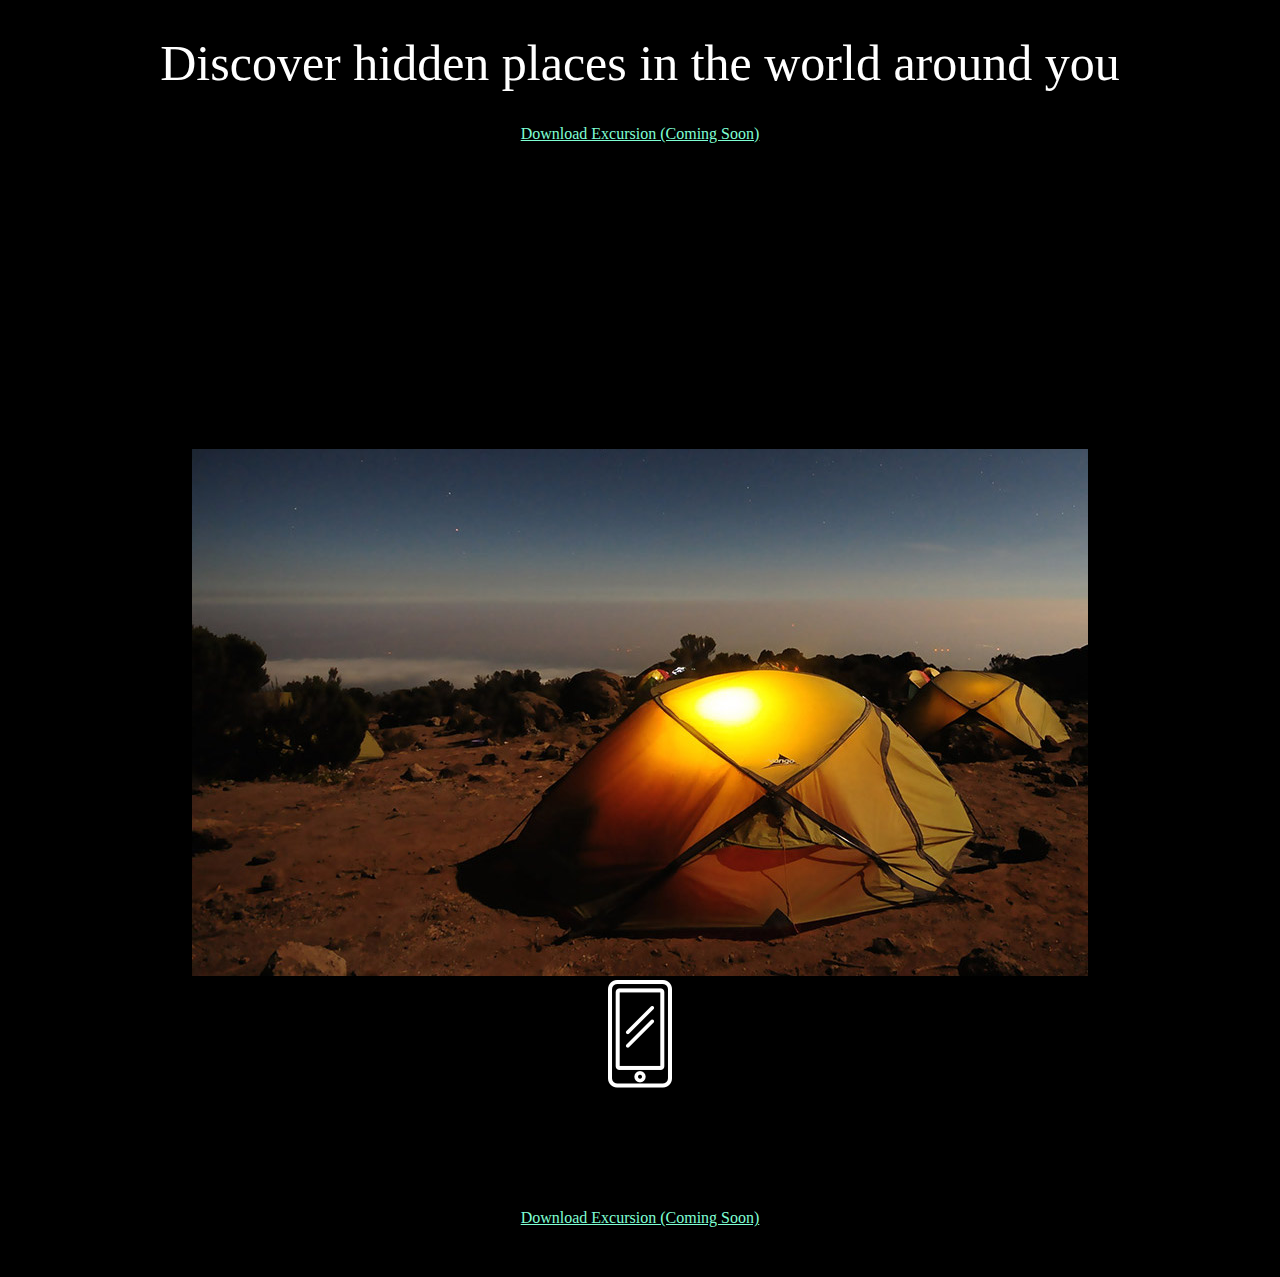
==== index.html @ 9aad356c "Add core code for site." ====
<!DOCTYPE html>
<html>
  <head>
    <meta charset="utf-8">
    <link  href="./resources/css/style.css" type="text/css" rel="stylesheet">
    <title>Excursion App</title>
  </head>
  <body>
    <h1>Discover hidden places in the world around you</h1>
    <a href="excursionapp.html">Download Excursion (Coming Soon)</a>
  </br>
    <video>
      <source src="./resources/videos/excursion.mp4" type="video/mp4">
    </video>
    <h2>Your personal travel guide</h2>
    <p>Excursion remembers places you like, and recommends new points of interest around you.</p>
    <img src="./resources/images/camp.jpg">
  </br>
    <img src="./resources/images/phone.png">
    <h2>Coming Soon for iPhone and Android</h2>
    <a href="excursionapp.html">Download Excursion (Coming Soon)</a>
    <p id="Copyexcursion"><i class="fa fa-copyright"></i> Excursion</p>
  </body>
</html>
---- resources/css/style.css ----
body {
  background-color: black;
  text-align: center;
}

h1 {
  font-family: Verdana;
  font-weight: normal;
  font-size: 50px;
  color: white;
}

a {
  color: Aquamarine;
  font-size: 16px;
}

h2 {
  font-family: Verdana;
  font-weight: 300;
  font-size: 42px;
}

.copyexcursion {
  text-align: right;
  color: gray;
}
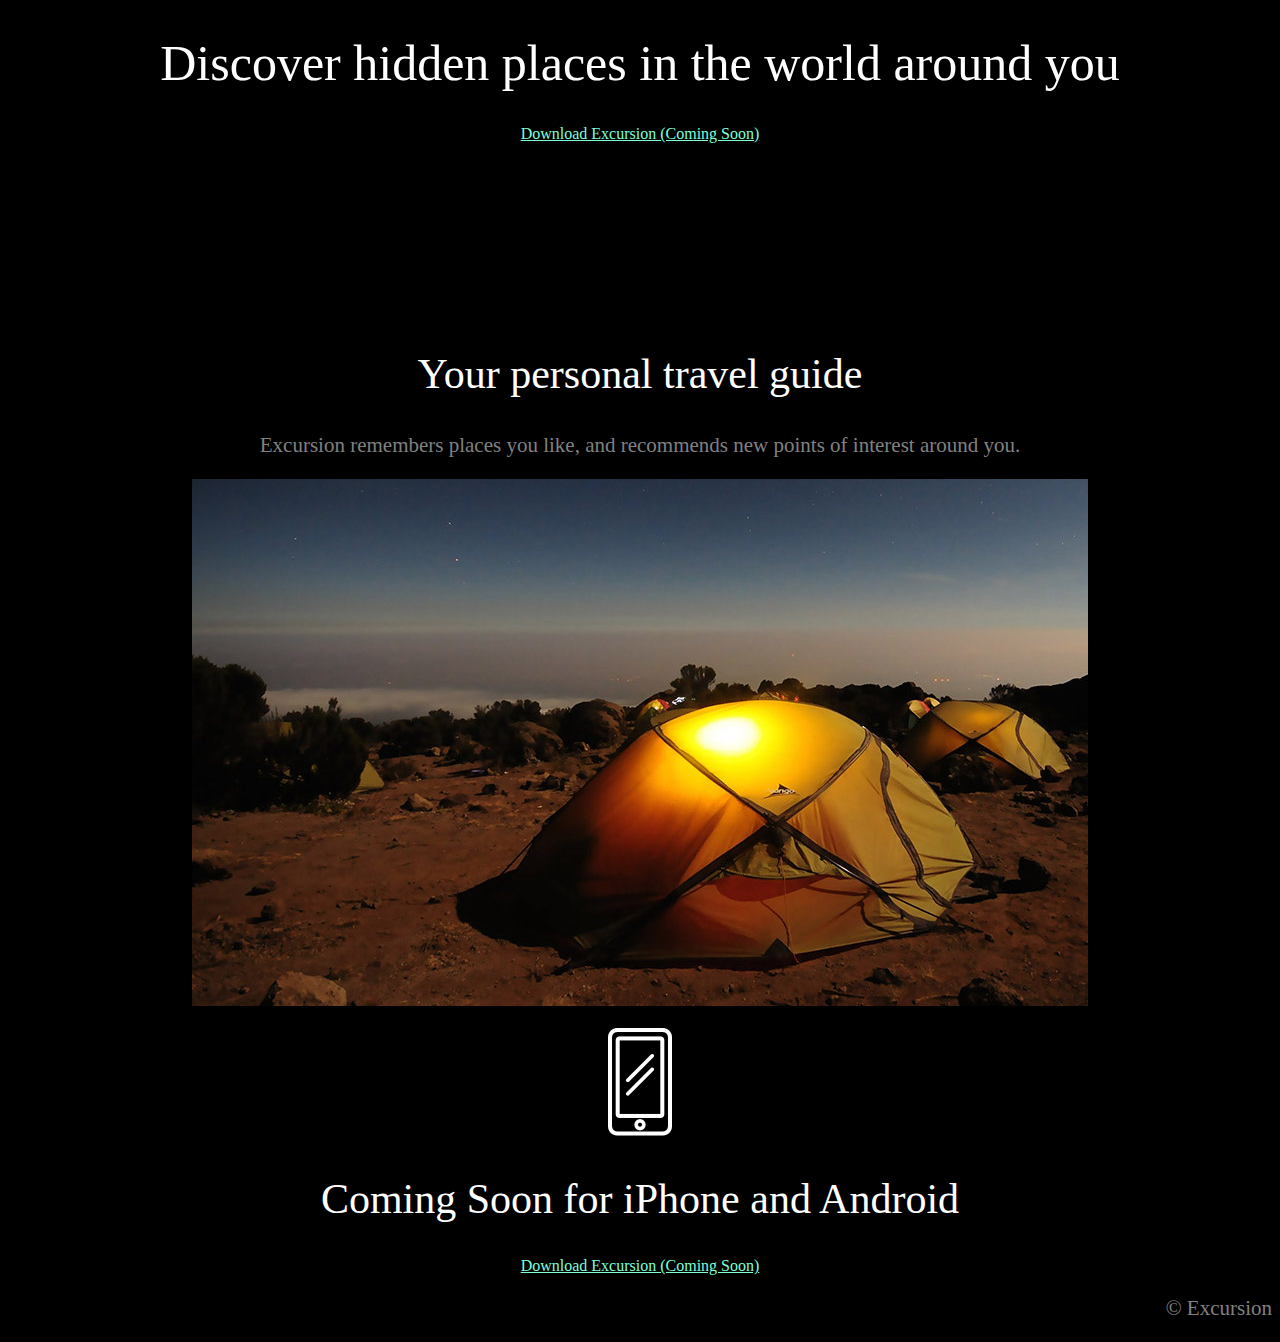
==== commit 45ecf041: "Completed project." ====
--- a/index.html
+++ b/index.html
@@ -8,17 +8,19 @@
   <body>
     <h1>Discover hidden places in the world around you</h1>
     <a href="excursionapp.html">Download Excursion (Coming Soon)</a>
-  </br>
-    <video>
+  <br>
+  <br>
+    <video width="320" autoplay loop>
       <source src="./resources/videos/excursion.mp4" type="video/mp4">
     </video>
     <h2>Your personal travel guide</h2>
     <p>Excursion remembers places you like, and recommends new points of interest around you.</p>
     <img src="./resources/images/camp.jpg">
-  </br>
+  <br>
+  <br>
     <img src="./resources/images/phone.png">
     <h2>Coming Soon for iPhone and Android</h2>
     <a href="excursionapp.html">Download Excursion (Coming Soon)</a>
-    <p id="Copyexcursion"><i class="fa fa-copyright"></i> Excursion</p>
+    <p class="copyexcursion">&copy Excursion</p>
   </body>
 </html>
--- a/resources/css/style.css
+++ b/resources/css/style.css
@@ -19,9 +19,16 @@
   font-family: Verdana;
   font-weight: 300;
   font-size: 42px;
+  color: white;
 }
 
-.copyexcursion {
+p {
+  font-family: Verdana;
+  font-size: 21px;
+  color: gray;
+}
+
+p.copyexcursion {
   text-align: right;
   color: gray;
 }
